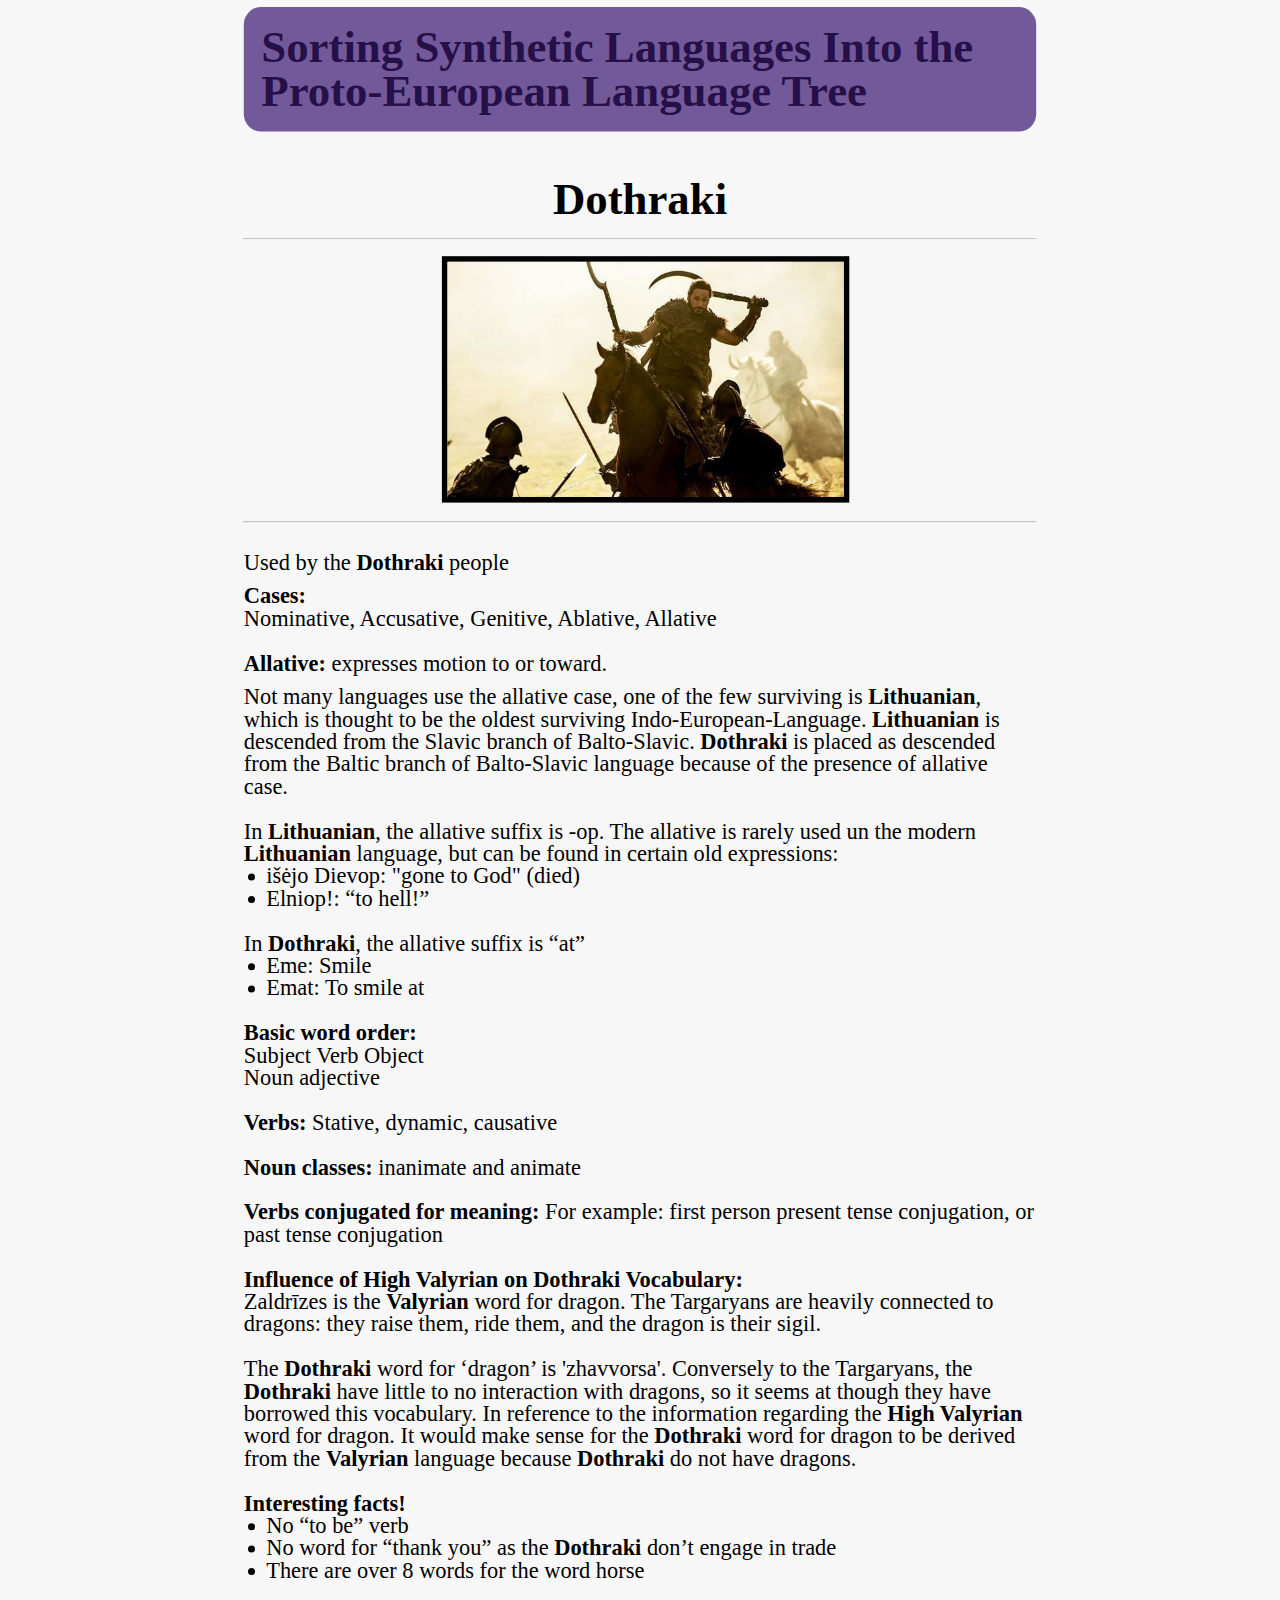
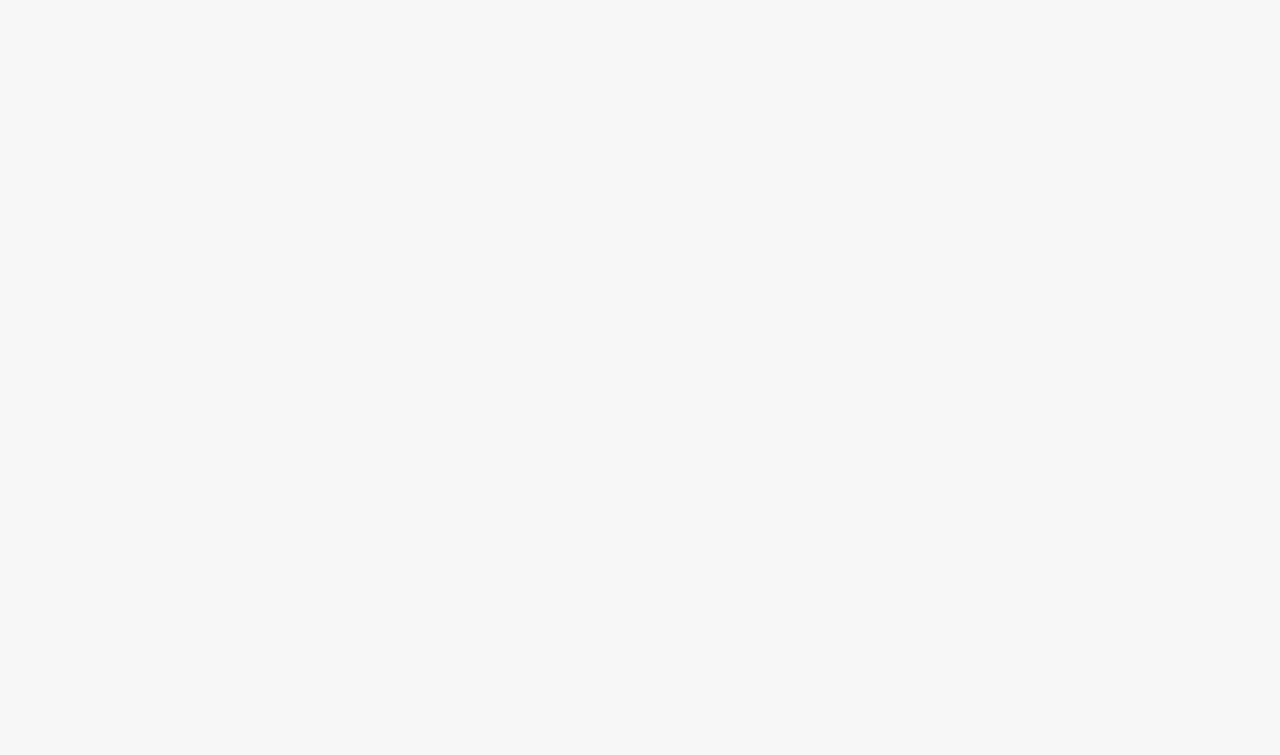
==== dothraki.html @ 08a1a598 "Altered popups to be new pages" ====
<!DOCTYPE html>
<html lang="en">
    <head>
        <link rel="icon" href="favicon.ico"  type="image/ico"/>
        <meta charset="utf-8">
        <meta name="viewport" content="width=device-width, initial-scale=1">
        <title>Language Tree</title>
        <link rel="stylesheet" href="style.css">
        <title>Audio</title>
    </head>
    <body style="transform: scale(0.7); background-color: #f7f7f7;">
        <div class="container">
            <div class="headerBox">
                <h1 class="header"><a href="index.html" style="color: #251048;">
                    Sorting Synthetic Languages Into the Proto-European Language Tree</a>
                </h1>
                <h2 class="subheader-info">
                    
                    <h1 style="font-weight: bold; font-size: 1.4em; text-align: center; font-size: 4em;" ><br>Dothraki</h1>
                    <br>
                    <hr style="color: black;">
                    <br>
                    <img src="doth.jpg" style="width:50%; height: 50%; position: relative; left: 25%; border-width:8px; 
                    border-style:solid; 
                    border-color:black;">
                    <br><br>
                    <hr style="color: black;">
                    <br>
                    <br>
                    <h1 style="text-align: left; font-weight: normal; font-size: 2em;">Used by the <span style="font-weight: bold; color: black;">Dothraki</span>  people</h1>
                    <br>
                    <h3 style="text-align: left; font-weight: normal; font-size: 2em;">
                        <span style="font-weight: bold">Cases:<br></span> Nominative, Accusative, Genitive, Ablative, Allative<br><br>
                    
                        <span style="font-weight: bold">Allative:</span> expresses motion to or toward.</h3>
                    <br>
                    <h3 style="text-align: left; font-weight: normal; font-size: 2em;">
                        Not many languages use the allative case, one of the few surviving is <span style="font-weight: bold; color: black;">Lithuanian</span>,
                        which is thought to be the oldest surviving Indo-European-Language. <span style="font-weight: bold; color: black;">Lithuanian</span>
                        is descended from the Slavic branch of Balto-Slavic. 
                        <span style="font-weight: bold; color: black;">Dothraki </span>
                        is placed as descended from the Baltic branch of 
                            Balto-Slavic language because of the presence of allative case.<br><br>
                        
                        In <span style="font-weight: bold; color: black;">Lithuanian</span>, the allative suffix  is -op. The allative is rarely used un the 
                        modern <span style="font-weight: bold; color: black;">Lithuanian</span> language, but can be found in certain old expressions:  
                        <ul style="padding-left: 1em;">
                            <li>išėjo Dievop: "gone to God" (died)</li>
                            <li>Elniop!: “to hell!”</li>
                        </ul>
                        
                        <br>
                        
                        In <span style="font-weight: bold; color: black;">Dothraki</span>, the allative suffix is “at”
                        <ul style="padding-left: 1em;">
                            <li>Eme: Smile</li>
                            <li>Emat: To smile at</li>
                        </ul>
                    
                        <br>
                        
                        <span style="font-weight: bold">Basic word order: </span> 
                        <br>Subject Verb Object<br>
                        Noun adjective<br><br>
                        
                        <span style="font-weight: bold">Verbs:</span> Stative, dynamic, causative

                        <br><br>
                    
                        <span style="font-weight: bold">Noun classes:</span>
                        inanimate and animate<br><br>
                        
                        <span style="font-weight: bold">
                        Verbs conjugated for meaning: </span>
                        For example: first person present tense conjugation, or past tense conjugation

                        <br><br>
                        
        
                        
                        <span style="font-weight: bold">Influence of High Valyrian on Dothraki Vocabulary:</span><br>
                        Zaldrīzes is the <span style="font-weight: bold; color: black;">Valyrian</span> word for dragon. The Targaryans are heavily connected to dragons: they raise them, ride them, and the dragon is their sigil. <br>
                        <br>
                        The <span style="font-weight: bold; color: black;">Dothraki</span> word for ‘dragon’ is 'zhavvorsa'. Conversely to the Targaryans, 
                        the <span style="font-weight: bold; color: black;">Dothraki</span> have little to no interaction with dragons, so it seems at though 
                        they have borrowed this vocabulary. In reference to the information regarding the <span style="font-weight: bold; color: black;">High Valyrian</span> word for dragon. It would make sense for 
                        the <span style="font-weight: bold; color: black;">Dothraki</span> word for dragon to be derived from the <span style="font-weight: bold; color: black;">Valyrian</span> language because 
                        <span style="font-weight: bold; color: black;">Dothraki</span> do not have dragons.<br><br>
                        
                        
                        
                        <span style="font-weight: bold">Interesting facts!</span><br>
                        <ul style="padding-left: 1em;">
                            <li>No “to be” verb</li>
                            <li>No word for “thank you” as the<span style="font-weight: bold; color: black;"> Dothraki</span> don’t engage in trade</li>
                            <li>There are over 8 words for the word horse</li>
                        </ul>
                        
                        <h3><br><br><br><br><br><br></h3></h2>
            </div>
        </div>
    </body>
</html>
---- style.css ----
/* Source for Reseting the style sheet */

/* http://html5doctor.com/html-5-reset-stylesheet/ */

/*
html5doctor.com Reset Stylesheet
v1.6.1
Last Updated: 2010-09-17
Author: Richard Clark - http://richclarkdesign.com
Twitter: @rich_clark
*/

html, body, div, span, object, iframe,
h1, h2, h3, h4, h5, h6, p, blockquote, pre,
abbr, address, cite, code,
del, dfn, em, img, ins, kbd, q, samp,
small, strong, sub, sup, var,
b, i,
dl, dt, dd, ol, ul, li,
fieldset, form, label, legend,
table, caption, tbody, tfoot, thead, tr, th, td,
article, aside, canvas, details, figcaption, figure,
footer, header, hgroup, menu, nav, section, summary,
time, mark, audio, video {
    margin:0;
    padding:0;
    border:0;
    outline:0;
    font-size:100%;
    vertical-align:baseline;
    background:transparent;
}

body {
    line-height:1;
}

article,aside,details,figcaption,figure,
footer,header,hgroup,menu,nav,section {
    display:block;
}

nav ul {
    list-style:none;
}

blockquote, q {
    quotes:none;
}

blockquote:before, blockquote:after,
q:before, q:after {
    content:'';
    content:none;
}


a, a:visited{
    color: black;
    margin:0;
    padding:0;
    font-size:100%;
    vertical-align:baseline;
    background:transparent;
    text-decoration: none;
    
}

/* change colours to suit your needs */
ins {
    background-color:#ff9;
    color:#000;
    text-decoration:none;
}

/* change colours to suit your needs */
mark {
    background-color:#ff9;
    color:#000;
    font-style:italic;
    font-weight:bold;
}

del {
    text-decoration: line-through;
}

abbr[title], dfn[title] {
    border-bottom:1px dotted;
    cursor:help;
}

table {
    border-collapse:collapse;
    border-spacing:0;
}

.container {
    display: flex;
    min-height: 160%;
    flex-direction: column;
    justify-content: space-between;
}

.headerBox {
    position: absolute;
    left: 5%;
    right: 5%;
    top: 5%;
    margin: 10px;
    /* background-color: #ff9; */
}

.header {
    padding: 25px;
    text-align: left;
    left: 15%;
    color: #251048;
    font-size: 4em; 
    background-color: #72599A;  
    border-radius: 25px;
}

.subheader {
    position: absolute;
    text-align: left;
    left: 1.25%;
    top: 110%;
    color: #251048;
    font-size: 30px; 
}

.subheader-info {
    position: absolute;
    text-align: left;
    left: 1.25%;
    top: 110%;
    color: #251048;
    font-size: 7em; 
}

.langtree {
    position: absolute;
    top: 130%;
    left: 45%;
    margin: 10px;
    width: 1%;
    height: auto;
    /* background-color: #ff9; */
}

.intro {
    position: absolute;
    top: 10em;
    left: 1em;
    margin: 10px;
    width: 30%;
    height: auto;
    font-size: 30px; 
    color: #251048;
    /* background-color: #ff9; */
}
.sources {
    position: absolute;
    top: 55em;
    /* margin: 10px; */
    width: 130%;
    height: auto;
    font-size: 30px; 
    color: #251048;
}


.content {
    font-size: 25px;
    color: #9179B7;

}

.tooltip-wrap {
    position: absolute;
}

.tooltip-wrap .LV {
    position: absolute;
    /* top: -300%; */
    bottom:15em;
    left: 2em;
    background-color: rgba(255,255,255,.8);
    
    padding: .5em;
    text-align: center;
    border-width:8px; 
    border-style:solid; 
    border-color:#683EAD;
    border-radius: 28%; 
}

    


.tooltip-wrap .D {
    position: absolute;
    font-size: 1.6em;
    bottom:-1.2em;
    left: 25.8em;
    background-color: rgba(255,255,255,.8);
    border-width:8px; 
    border-style:solid; 
    border-color:#683EAD;
    border-radius: 28%; 
    padding: .5em;
    text-align: center;
    
}

.tooltip-wrap .HV {
    position: absolute;
    /* top: -300%; */
    font-size: 1.6em;
    bottom:4em;
    left: 14.2em;
    background-color: rgba(255,255,255,.8);
    border-width:8px; 
    border-style:solid; 
    border-color:#683EAD;
    border-radius: 28%; 
    padding: .5em;
    text-align: center;
    
}


.tooltip-wrap .LV {
    position: absolute;
    font-size: 1.6em;
    bottom:-1.0em;
    left: 13.5em;
    background-color: rgba(255,255,255,.8);
    border-radius: 28%; 
    padding: .5em;
    text-align: center;
    
}

.tooltip-wrap .tooltip-content {
display: none;
position: absolute;
/* bottom: 0%; */
left: 0%;
right: 0%;
background-color: #fff;
padding: 1em;
min-width: 29rem;

}

.tooltip-wrap:hover .tooltip-content {
display: inline-block;
color: black;
background: white;
font-size: 1em;
margin-left: -75px;
margin-bottom: -10px;
}

.tooltip-wrap .D:hover .tooltip-content {
    display: inline-block;
    color: black;
    background: white;
    font-size: 1em;
    margin-left: -75px;
    margin-bottom: -10px;
    bottom: -75em;
    border-width:3px; 
    border-style:solid; 
    border-color:black;
    
    }

.tooltip-wrap .HV:hover .tooltip-content {
    display: inline-block;
    color: black;
    background: white;
    font-size: 1em;
    margin-left: -75px;
    margin-bottom: -10px;
    bottom: -100em;
    border-width:3px; 
    border-style:solid; 
    border-color:black;
    transition-delay: 0.3s;
    }


.tooltip-wrap .LV:hover .tooltip-content {
    display: inline-block;
    color: black;
    background: white;
    font-size: 1em;
    margin-left: -75px;
    margin-bottom: -10px;
    bottom: -21em;
    border-width:3px; 
    border-style:solid; 
    border-color:black;
    }

.language {
    position: absolute;
    width: 400px;
    height: auto;
    border: 5px solid #9179B7;    
}

.reallang {
    position: absolute;
    color: black;
    height: 100%;
    width: 5em;
    font-size: 30px;
    

}

.pie {
    position: absolute;
    color: black;
    background-color: white;
    top: 22em;
    left: 13.5em;
    text-align: center;
    padding: 15px;
    border-width:8px; 
    border-style:solid; 
    border-color:#B2D2A4;
    
    border-radius: 28%; 

}

.russian {
    position: absolute;
    top: 48em;
    left:0em;
    background-color: white;
    padding: 15px;
    border-width:8px; 
    border-style:solid; 
    border-color:#B2D2A4;
    border-radius: 28%; 
}

.slavic {
    position: absolute;
    color: black;
    background-color: white;
    top: 42.5em;
    left: 3.3em;
    padding: 15px;
    text-align: center;
    border-width:8px; 
    border-style:solid; 
    border-color:#B2D2A4;
    border-radius: 28%; 
    
}

.BS {
    position: absolute;
    color: black;
    background-color: white;
    top: 30em;
    left: 14.8em;
    text-align: center;
    padding: 15px;
    border-width:8px; 
    border-style:solid; 
    border-color:#B2D2A4;
    border-radius: 28%; 

}

.baltic {
    position: absolute;
    color: black;
    background-color: white;
    top: 38em;
    left: 21.3em;
    padding: 15px;
    text-align: center;
    border-width:8px; 
    border-style:solid; 
    border-color:#B2D2A4;
    border-radius: 28%; 

}

.lith {
    position: absolute;
    color: black;
    background-color: white;
    top: 43.2em;
    left: 26.5em;
    padding: 15px;
    text-align: center;
    border-width:8px; 
    border-style:solid; 
    border-color:#B2D2A4;
    border-radius: 28%; 

}
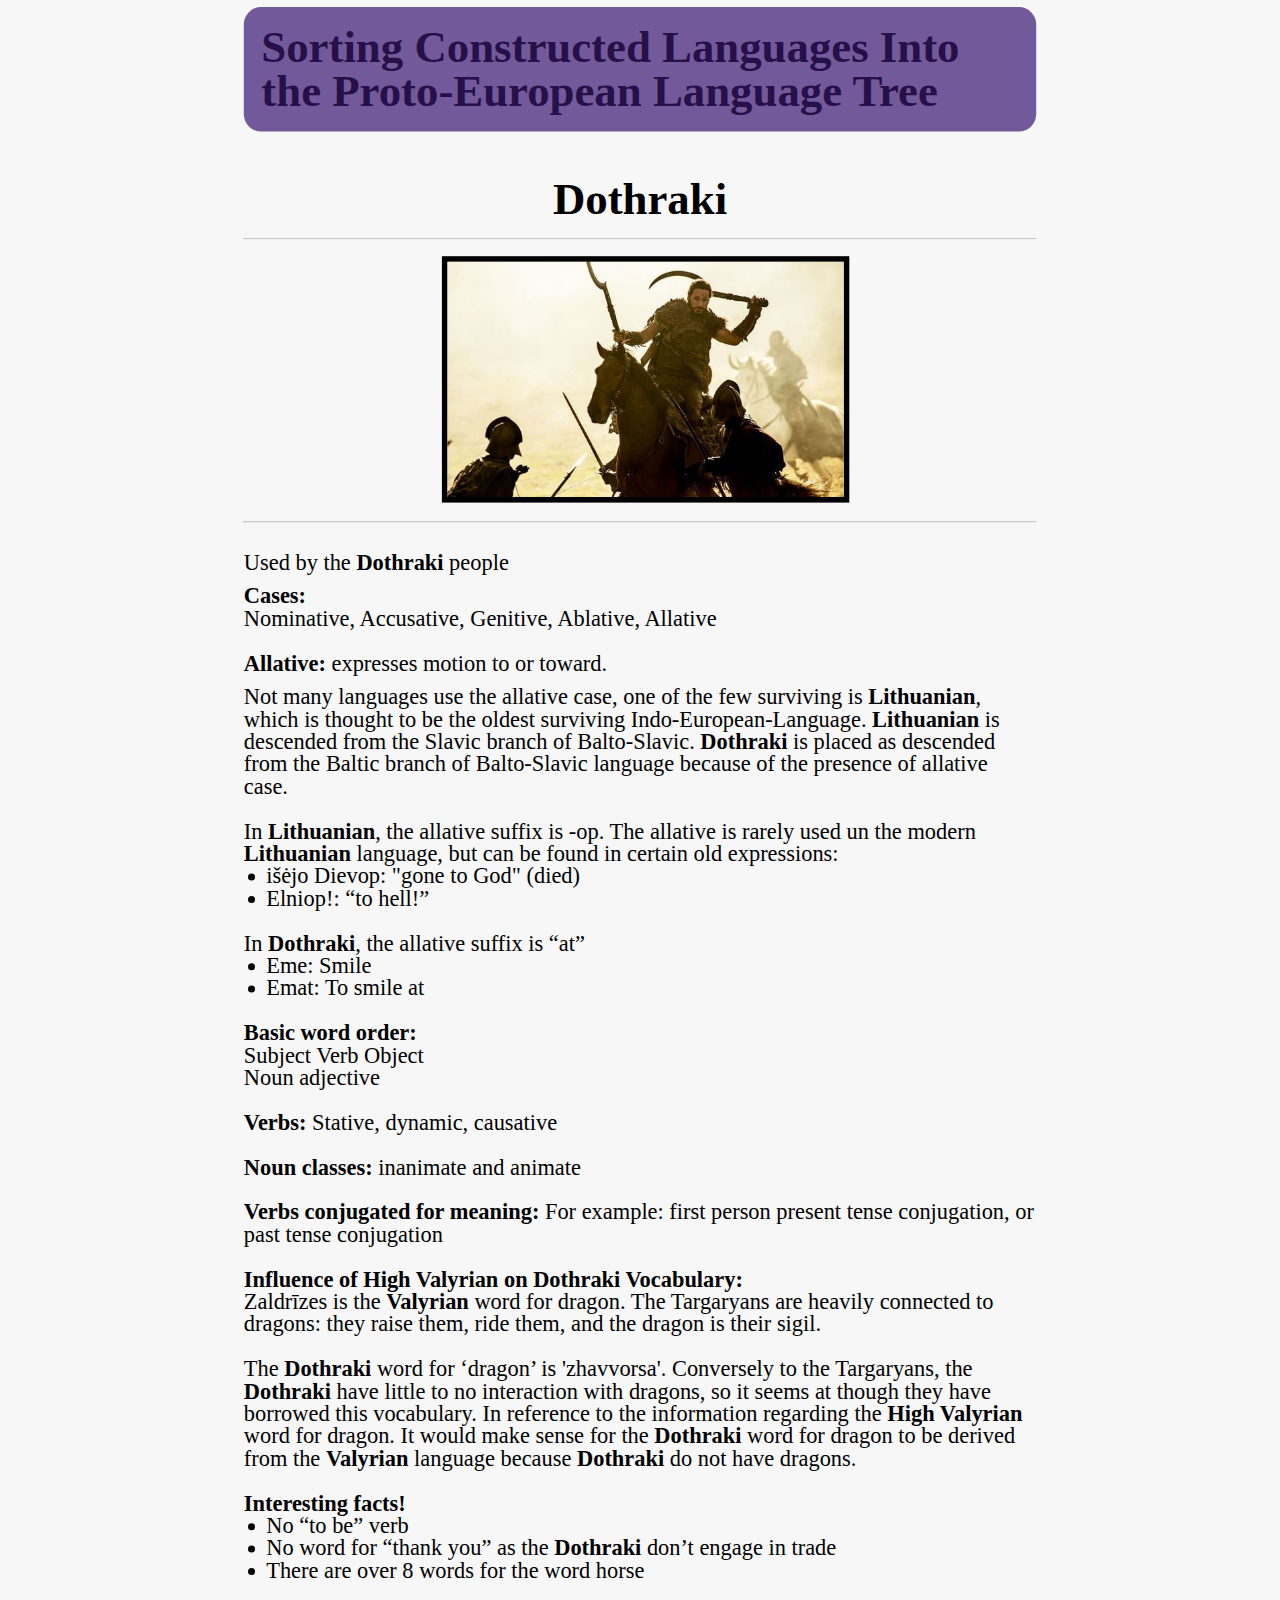
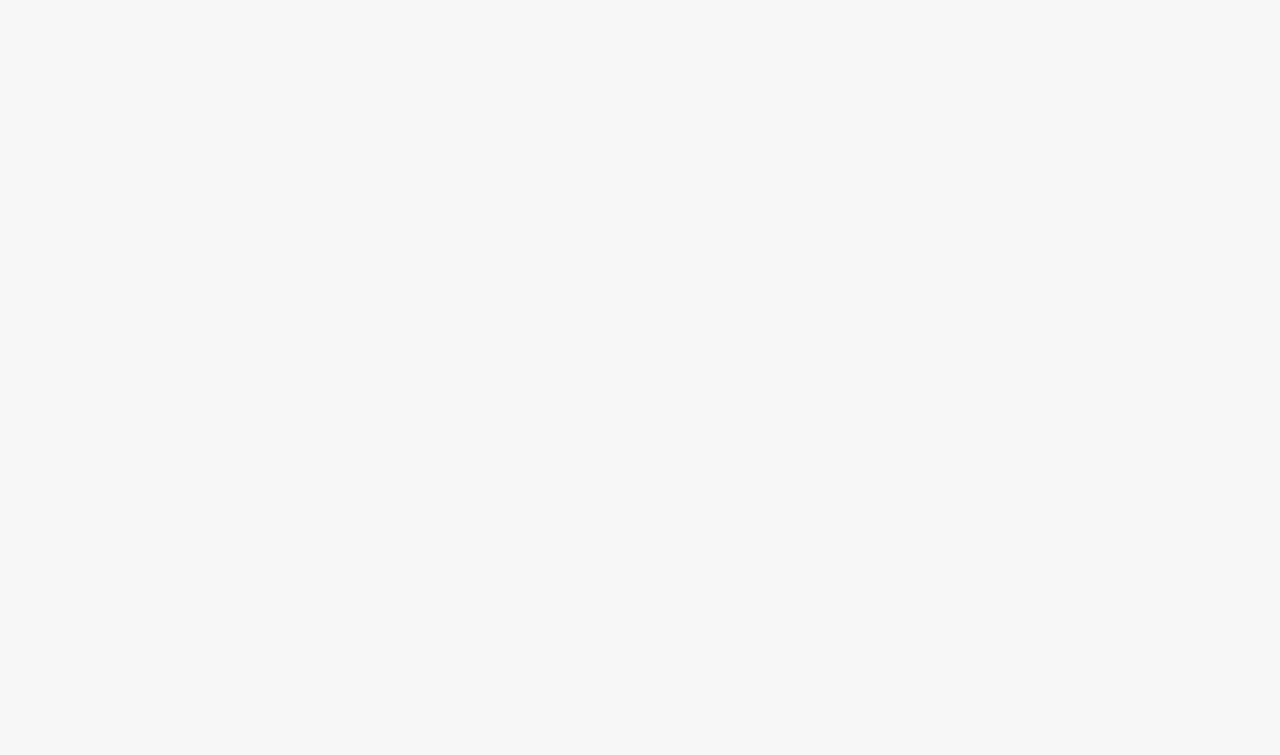
==== commit a2d90cbb: "Add files via upload" ====
--- a/dothraki.html
+++ b/dothraki.html
@@ -12,7 +12,7 @@
         <div class="container">
             <div class="headerBox">
                 <h1 class="header"><a href="index.html" style="color: #251048;">
-                    Sorting Synthetic Languages Into the Proto-European Language Tree</a>
+                    Sorting Constructed Languages Into the Proto-European Language Tree</a>
                 </h1>
                 <h2 class="subheader-info">
                     
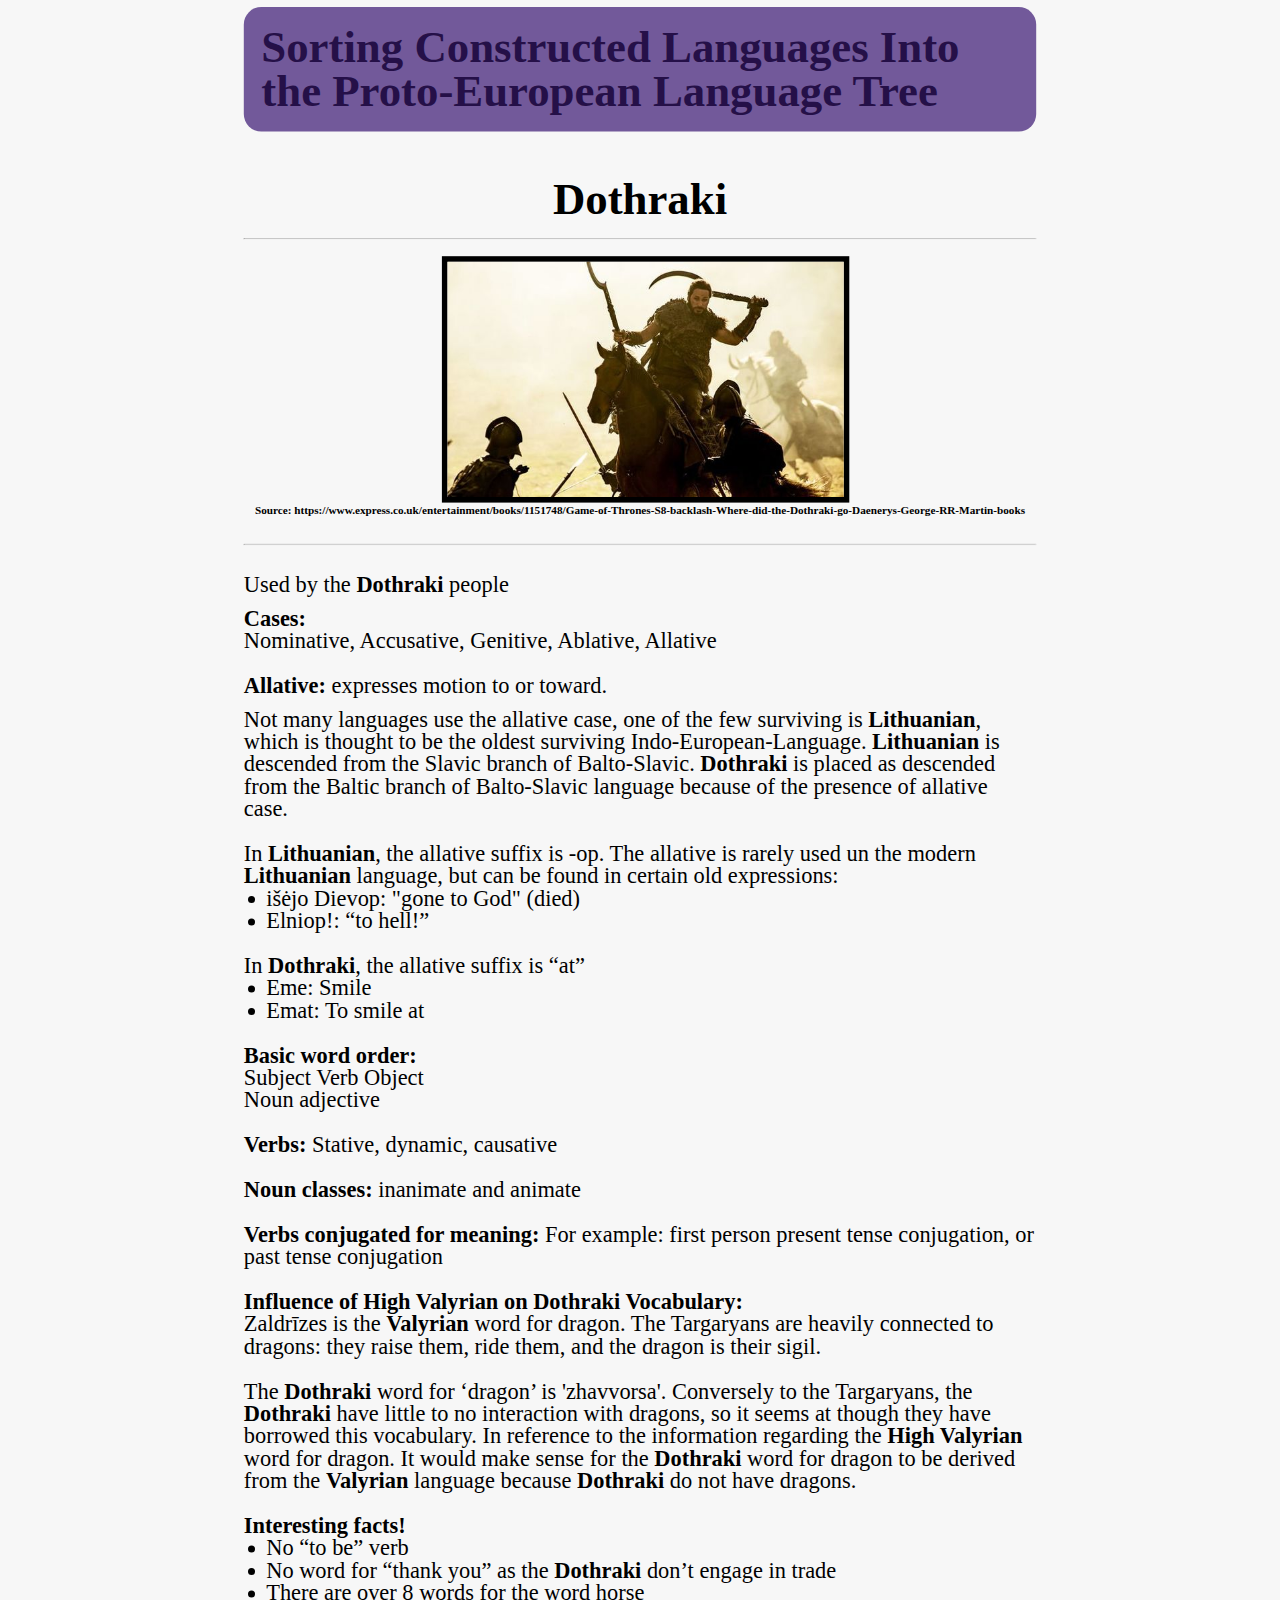
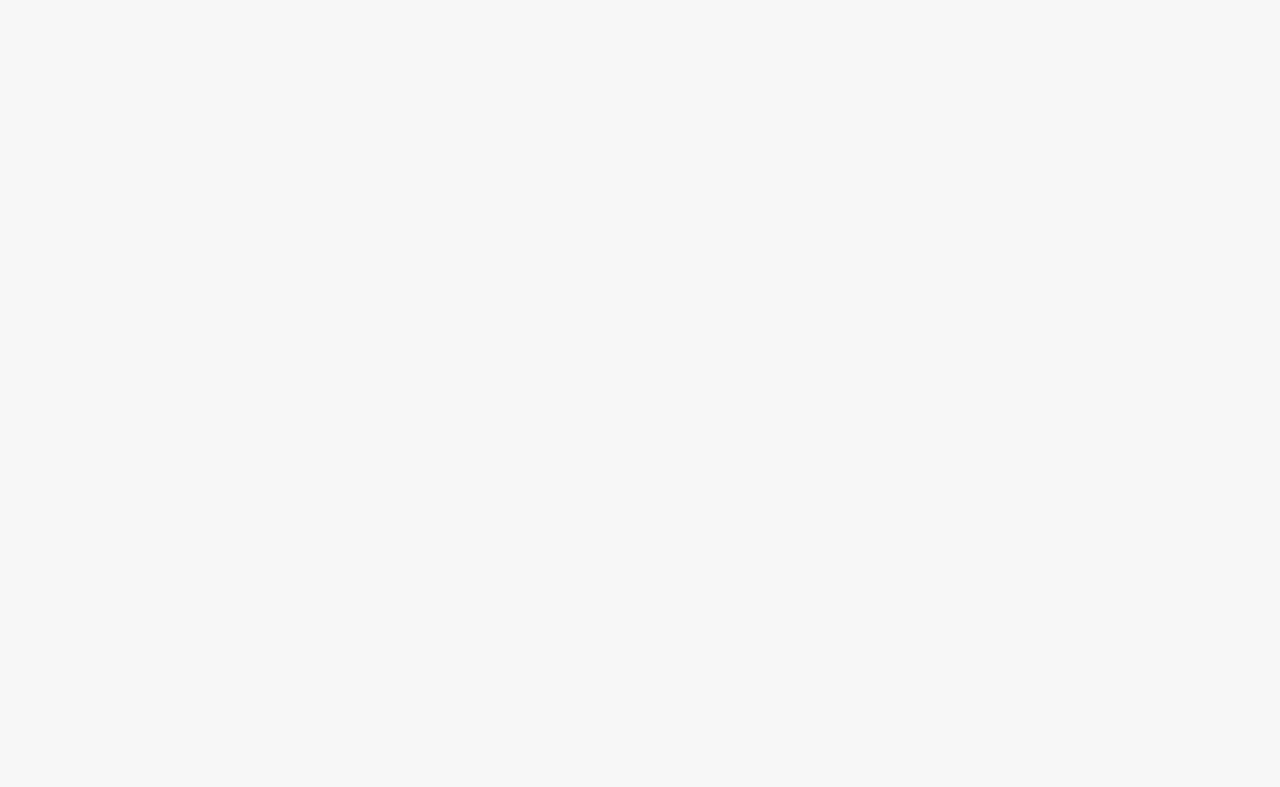
==== commit 029365b6: "Final Site" ====
--- a/dothraki.html
+++ b/dothraki.html
@@ -23,6 +23,7 @@
                     <img src="doth.jpg" style="width:50%; height: 50%; position: relative; left: 25%; border-width:8px; 
                     border-style:solid; 
                     border-color:black;">
+                    <h3 style="text-align: center;">Source: https://www.express.co.uk/entertainment/books/1151748/Game-of-Thrones-S8-backlash-Where-did-the-Dothraki-go-Daenerys-George-RR-Martin-books</h3>
                     <br><br>
                     <hr style="color: black;">
                     <br>
